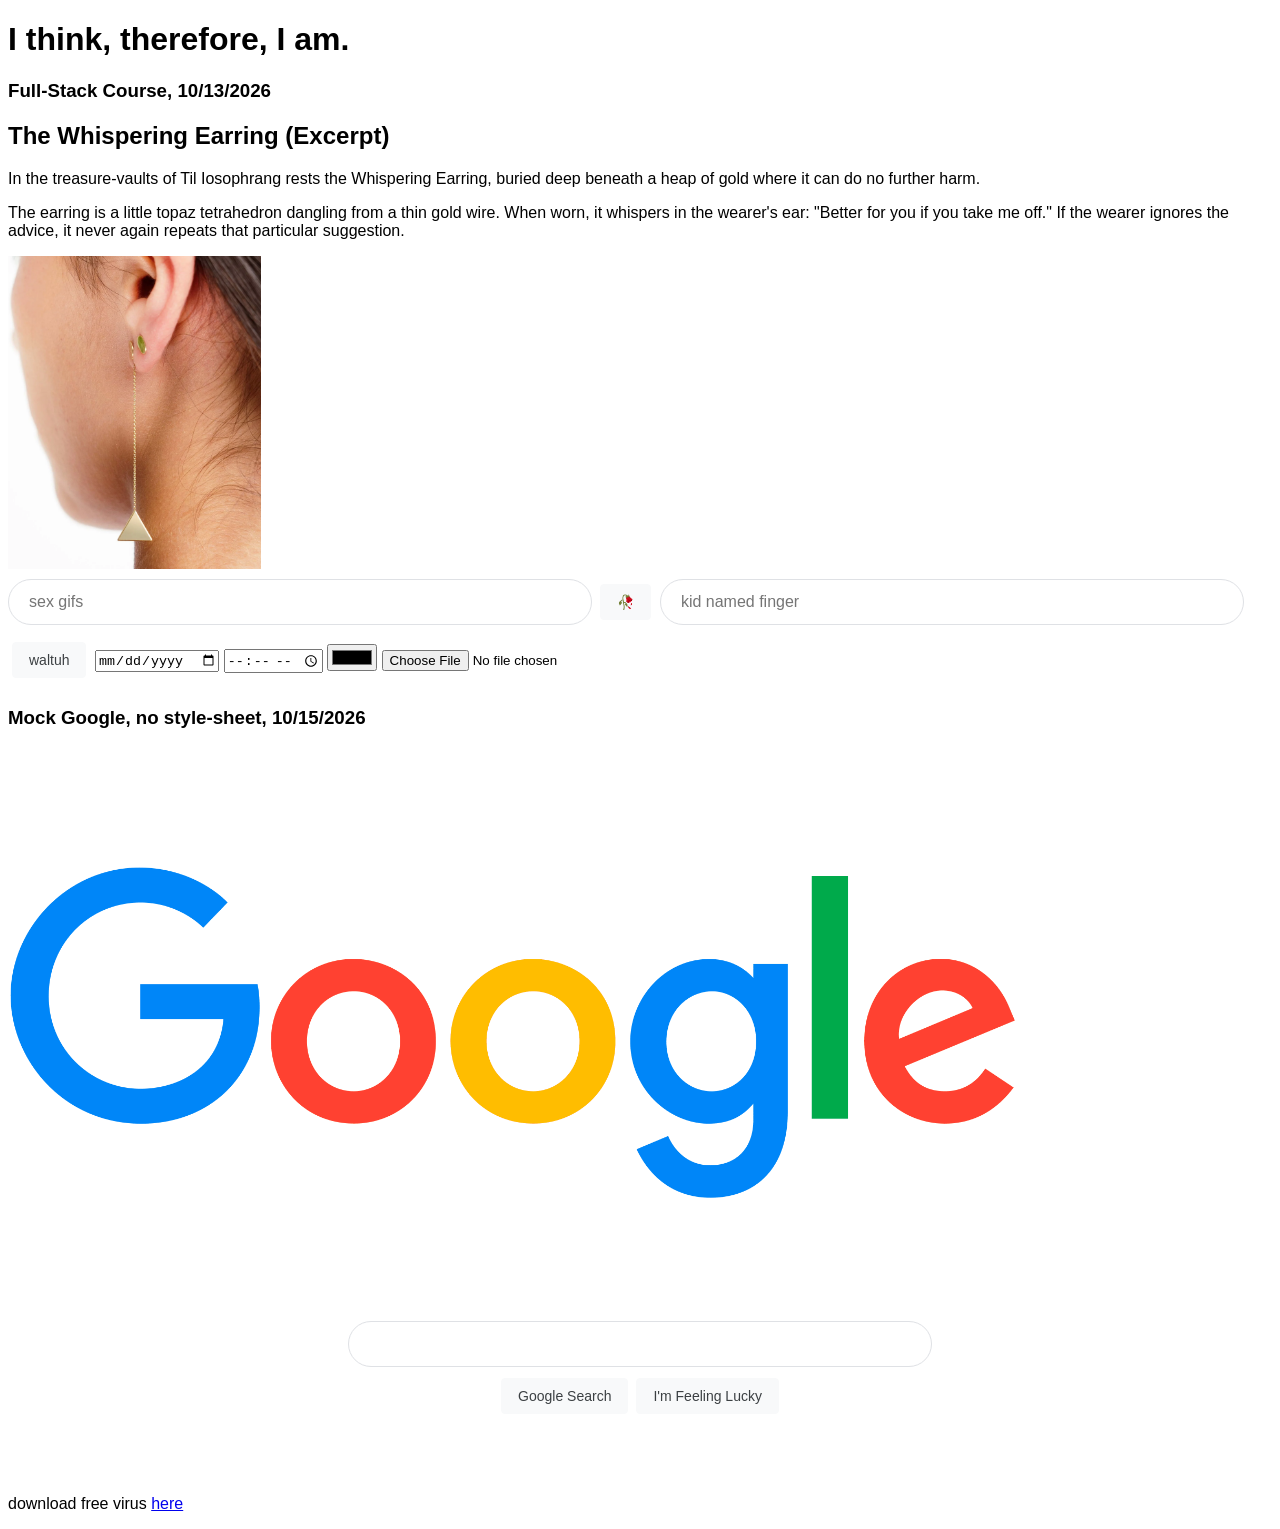
==== index.html @ 80f0d4be "uh" ====
<!doctype html>
<html lang="en">
<head>
    <meta charset="utf-8">
    <meta name="viewport" content="width=device-width, initial-scale=1">
    <title>GeorgeThePapaya.github.io</title>
    <link rel="stylesheet" href="styles.css">
</head>
<body>
    <h1>I think, therefore, I am.</h1>
    <h3>Full-Stack Course, 10/13/2026</h3>

    <div>
        <h2>The Whispering Earring (Excerpt)</h2>
        <p>In the treasure-vaults of Til Iosophrang rests the Whispering Earring, buried deep
        beneath a heap of gold where it can do no further harm.</p>

        <p>The earring is a little topaz tetrahedron dangling from a thin gold wire. When worn, it
        whispers in the wearer's ear: "Better for you if you take me off." If the wearer ignores
        the advice, it never again repeats that particular suggestion.</p>
        <img src="earring.png" width="20%" alt="The Whispering Earring">
    </div>

    <input type="text" placeholder="sex gifs">
    <button>🥀</button>
    <input type="text" placeholder="kid named finger">
    <button>waltuh</button>
    <input type="date">
    <input type="time">
    <input type="color">
    <input type="file">

    <h3>Mock Google, no style-sheet, 10/15/2026</h3>
    <img src="Google-Logo.png" width="80%" alt="Google">
    <div class="search-area">
        <input type="text" aria-label="Search">
        <div class="search-buttons">
            <button>Google Search</button>
            <button>I'm Feeling Lucky</button>
        </div>
    </div>

    <br><br><br>
    <p>download free virus <a href="https://media1.tenor.com/m/4Ro-nOcEVVMAAAAd/michaeljordan-mj.gif" target="_blank" rel="noopener noreferrer">here</a></p>
</body>
</html>
---- styles.css ----
body {
    font-family: Arial, sans-serif;
}

input[type="text"] {
    box-sizing: border-box;
    width: min(584px, calc(100% - 32px));
    height: 46px;
    padding: 0 20px;
    border: 1px solid #dfe1e5;
    border-radius: 24px;
    background-color: #fff;
    color: #202124;
    font: 16px Arial, sans-serif;
    outline: none;
}

input[type="text"]:hover,
input[type="text"]:focus {
    border-color: transparent;
    box-shadow: 0 1px 6px rgb(32 33 36 / 28%);
}

.search-area {
    display: flex;
    flex-direction: column;
    align-items: center;
}

.search-buttons {
    display: flex;
    justify-content: center;
}

button {
    min-height: 36px;
    margin: 11px 4px;
    padding: 0 16px;
    border: 1px solid #f8f9fa;
    border-radius: 4px;
    background-color: #f8f9fa;
    color: #3c4043;
    font: 14px Arial, sans-serif;
    cursor: pointer;
}

button:hover {
    border-color: #dadce0;
    box-shadow: 0 1px 1px rgb(0 0 0 / 10%);
    color: #202124;
}

button:focus-visible {
    outline: 2px solid #1a73e8;
    outline-offset: 2px;
}
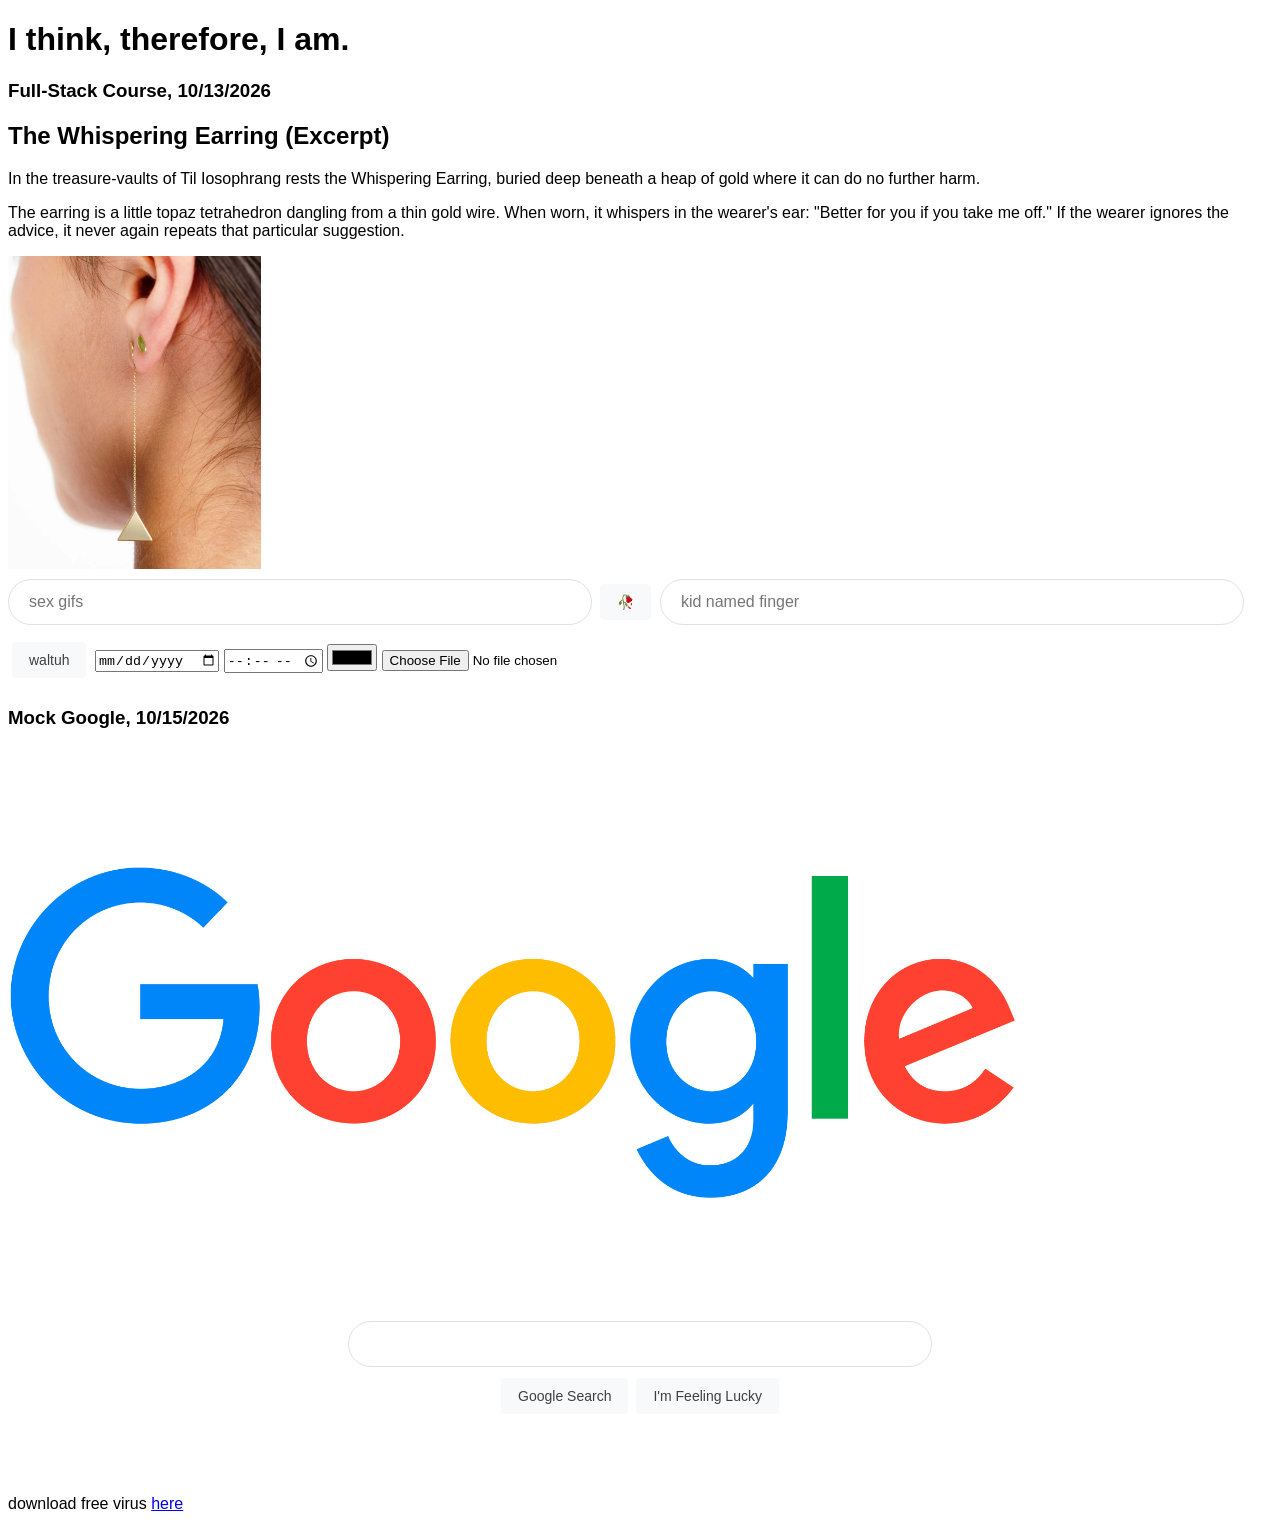
==== commit 28492dfe: "fix" ====
--- a/index.html
+++ b/index.html
@@ -30,7 +30,7 @@
     <input type="color">
     <input type="file">
 
-    <h3>Mock Google, no style-sheet, 10/15/2026</h3>
+    <h3>Mock Google, 10/15/2026</h3>
     <img src="Google-Logo.png" width="80%" alt="Google">
     <div class="search-area">
         <input type="text" aria-label="Search">
